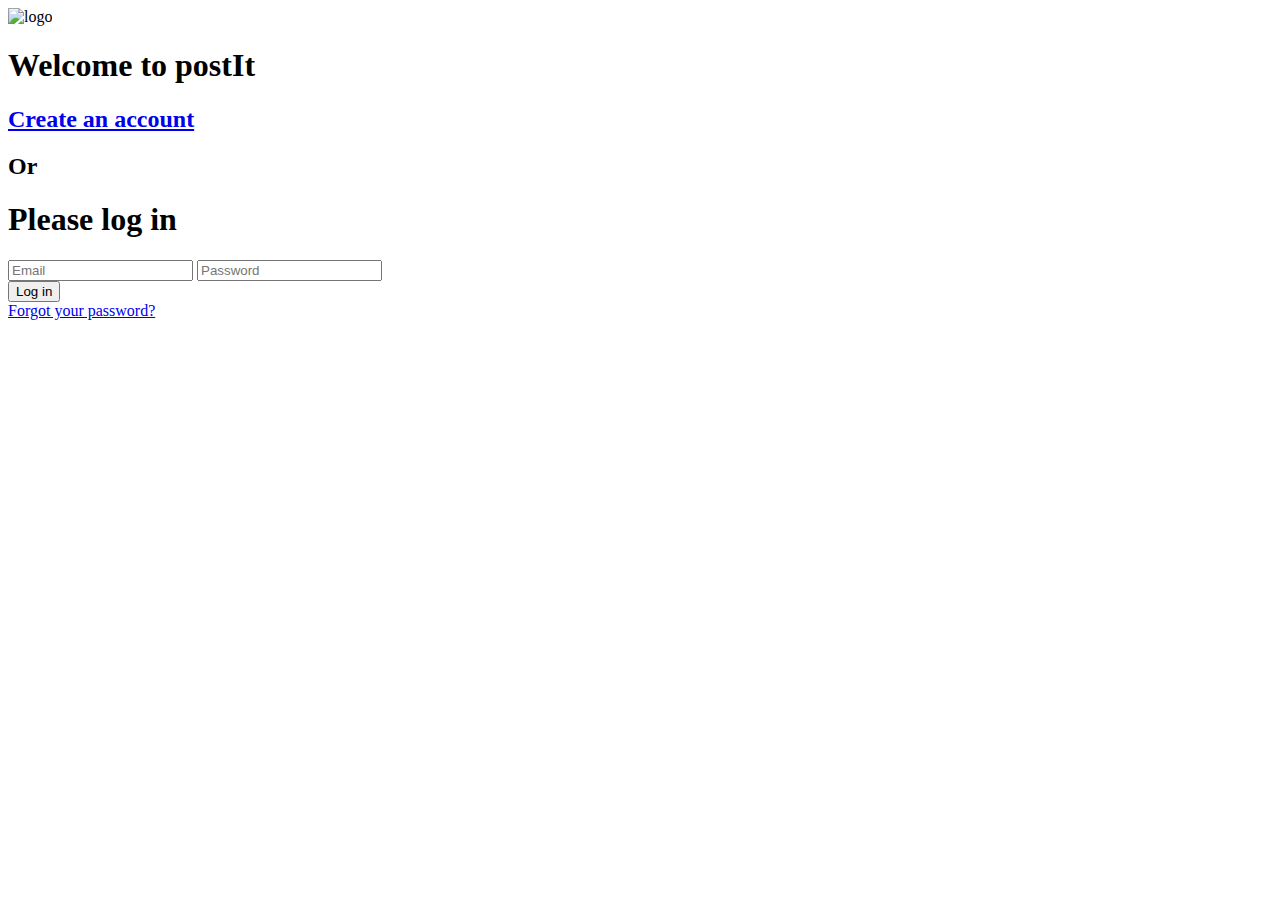
==== login.html @ 1d2481a6 "Initial HTML structure" ====
<!DOCTYPE html>
<html>

<head>


</head>

<body>

    <div class="loginBox">

        <img src="/img/logo.png" alt="logo">

        <h1>Welcome to postIt</h1>

        <h2><a href="create">Create an account</a></h2>
        <!--Pole väga kindel kui hea see format on-->

        <h2>Or</h2>

        <h1>Please log in</h1>

        <form>

            <input type="email" name="email" placeholder="Email">

            <input type="text" name="password" placeholder="Password"><br>

            <input type="button" value="Log in"><br>

            <a href="nothing">Forgot your password?</a>

        </form>

    </div>

</body>

</html>
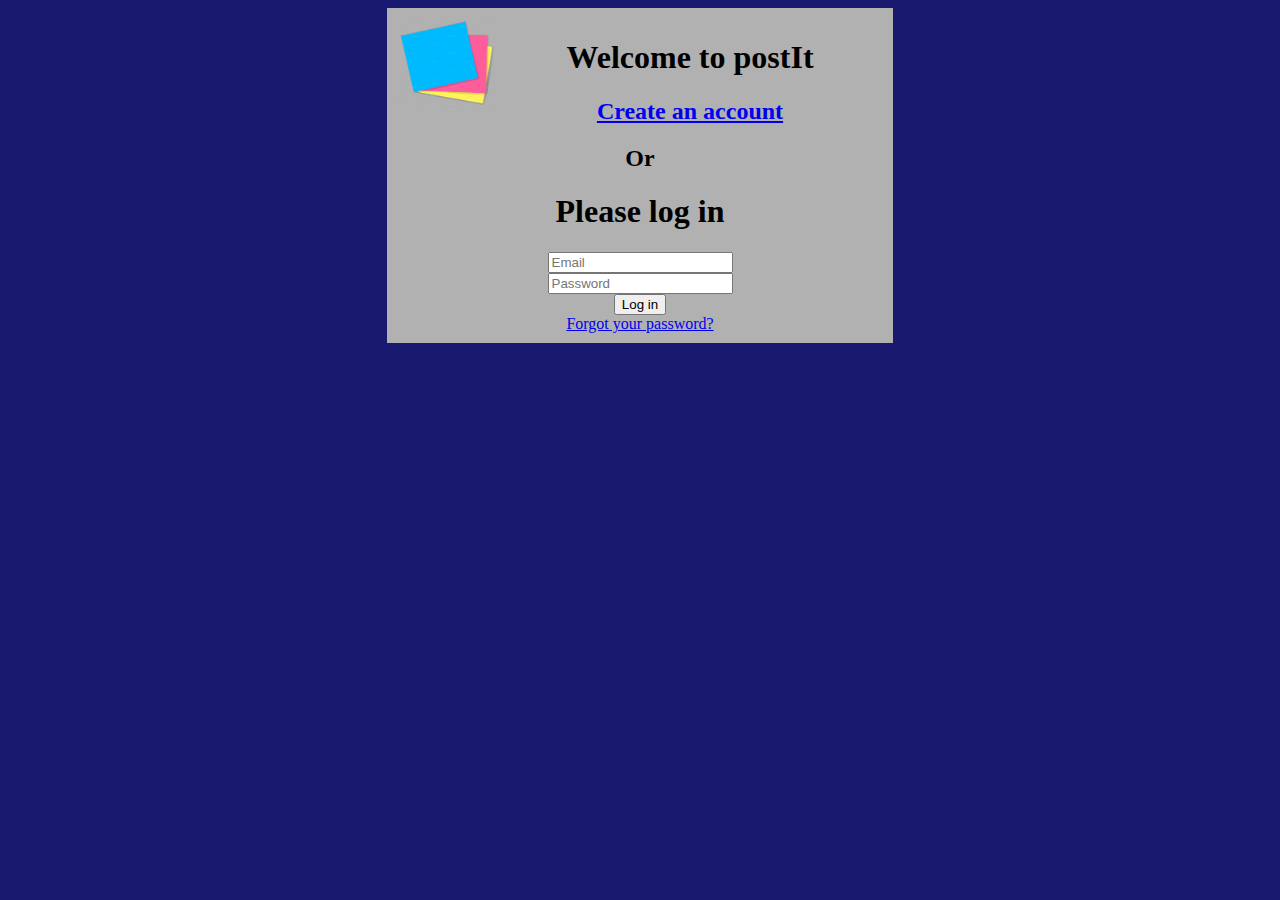
==== commit d8c42199: "Inital CSS. problem with aligning header elements horizontally" ====
--- a/login.html
+++ b/login.html
@@ -3,6 +3,7 @@
 
 <head>
 
+    <link rel="stylesheet" href="style.css">
 
 </head>
 
@@ -10,7 +11,7 @@
 
     <div class="loginBox">
 
-        <img src="/img/logo.png" alt="logo">
+        <img src="img/logo.png" alt="logo" height="90" , width="100">
 
         <h1>Welcome to postIt</h1>
 
@@ -23,7 +24,7 @@
 
         <form>
 
-            <input type="email" name="email" placeholder="Email">
+            <input type="email" name="email" placeholder="Email"><br>
 
             <input type="text" name="password" placeholder="Password"><br>
 
--- a/style.css
+++ b/style.css
@@ -0,0 +1,53 @@
+body{
+    background-color: midnightblue;
+}
+
+.loginBox{
+
+    margin-left: 30%;
+    margin-right: 30%;
+    padding: 10px;
+    background-color: rgb(177, 177, 177);
+    text-align: center;
+
+}
+
+header{
+
+    display: inline-block;
+    width: 100%;
+    background-color: lightsteelblue;
+    margin-bottom: 50px;
+
+}
+
+.searchBar{
+    text-align: center;
+}
+
+.searchBar + img{
+
+    float: right;
+
+}
+
+.loginBox > img{
+
+    float: left;
+
+}
+
+.postHolder{
+
+    margin-left: 10%;
+    margin-right: 10%;
+    padding: 60px;
+    background-color: rgb(177, 177, 177);
+
+}
+
+.searchBar + img{
+
+    float: right;
+
+}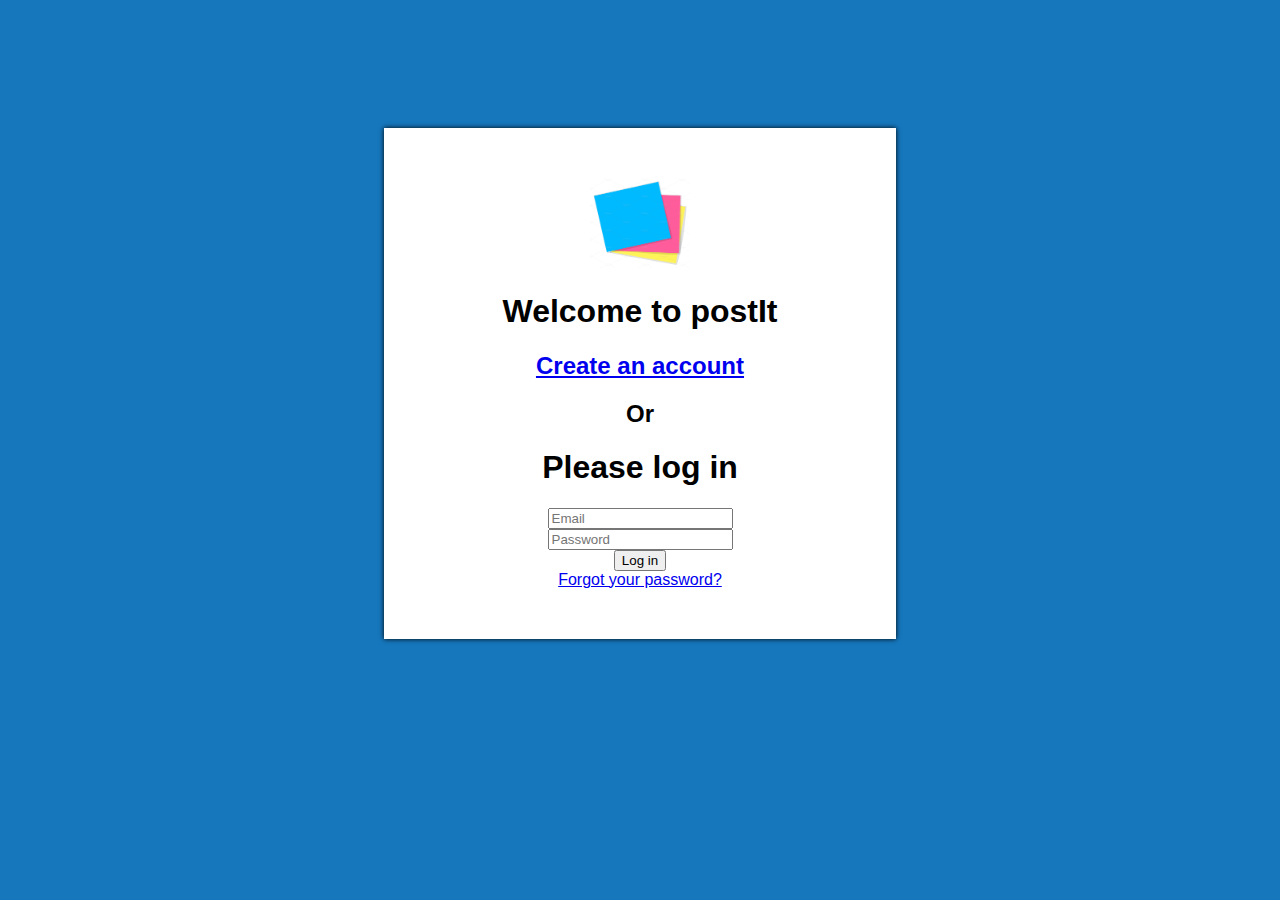
==== commit b636480a: "Cleaned up project directiories, finished html for index.html and did css for it. Also did some css " ====
--- a/login.html
+++ b/login.html
@@ -2,16 +2,16 @@
 <html>
 
 <head>
-
-    <link rel="stylesheet" href="style.css">
-
+    <link rel="stylesheet" href="res/css/style.css">
+    <meta charset="UTF-8">
+    <title>Welcome to postIt! Please log in</title>
 </head>
 
 <body>
 
-    <div class="loginBox">
+    <div id="loginBox">
 
-        <img src="img/logo.png" alt="logo" height="90" , width="100">
+        <img src="res/images/logo.png" alt="logo" height="90" , width="100">
 
         <h1>Welcome to postIt</h1>
 
--- a/res/css/style.css
+++ b/res/css/style.css
@@ -0,0 +1,128 @@
+* {
+    font-family: 'Open Sans', sans-serif;
+}
+
+body{
+    background-color: #1677bd;
+    width : 100%;
+    margin:0px;
+}
+
+header{
+    position: fixed;
+    top: 0px;
+    left:0px;
+    width: 100%;
+    z-index: 1;
+    margin-bottom: 50px;
+    background-color: #1677bd;
+}
+
+header:hover {
+    box-shadow: 0px 3px 10px #989797;
+}
+
+nav {
+    display: flex;
+    align-items: center;
+    height: 60px;
+}
+
+header nav {
+    background-color: #ffffff;
+}
+
+.searchBar {
+    text-align: center;
+    height: 30px;
+    flex-grow: 4;
+    padding: 10px;
+}
+
+nav div.searchBar > input {
+    box-sizing: border-box;
+    height: 30px;
+    width: 40%;
+    margin-right:2px;
+    border: 1px solid #e0e0e0;
+    border-radius: 5px;
+}
+nav div.searchBar > button {
+    box-sizing: border-box;
+    height: 30px;
+    width: 15%;
+    border: 1px solid #e0e0e0;
+    cursor: pointer;
+    background-color: #0d579b;
+    color: white;
+    border-radius: 5px;
+}
+
+nav img {
+    padding-left: 20px;
+    padding-right: 15px;
+    height: 35px;
+    width: auto;
+}
+
+#loginBox{
+    margin-left: 30%;
+    margin-right: 30%;
+    margin-top: 10%;
+    padding: 50px;
+    background-color: white;
+    text-align: center;
+    box-shadow: 0 0 5px 0px black;
+}
+
+#postHolder{
+    margin-top:15px;
+    margin-left: 20%;
+    margin-right: 20%;
+    padding: 60px;
+    background-color: grey;
+    background-color: white;
+    box-shadow: 0 0 5px 0px black;
+}
+
+.post {
+    background-color: white;
+    margin-top: 20px;
+    margin-bottom: 20px;
+    box-shadow: 0 0 20px 1px grey;
+    border-radius: 5px;
+}
+
+.post_header {
+    height: 30px;
+    padding: 10px;
+}
+
+.post_header > img {
+    height: 100%;
+}
+
+.post_header > span {
+    float: right;
+    color:grey;
+    font-style: italic;
+    padding-top: 5px;
+}
+
+.post_footer {
+    margin: 10px;
+}
+
+.like {
+    width: 40px;
+    background-color: #0d579b;
+    padding:7px;
+    border-radius: 10px;
+    margin: 10px;
+
+}
+
+.like:hover {
+    box-shadow: 0px 3px 10px grey;
+    cursor: pointer;
+}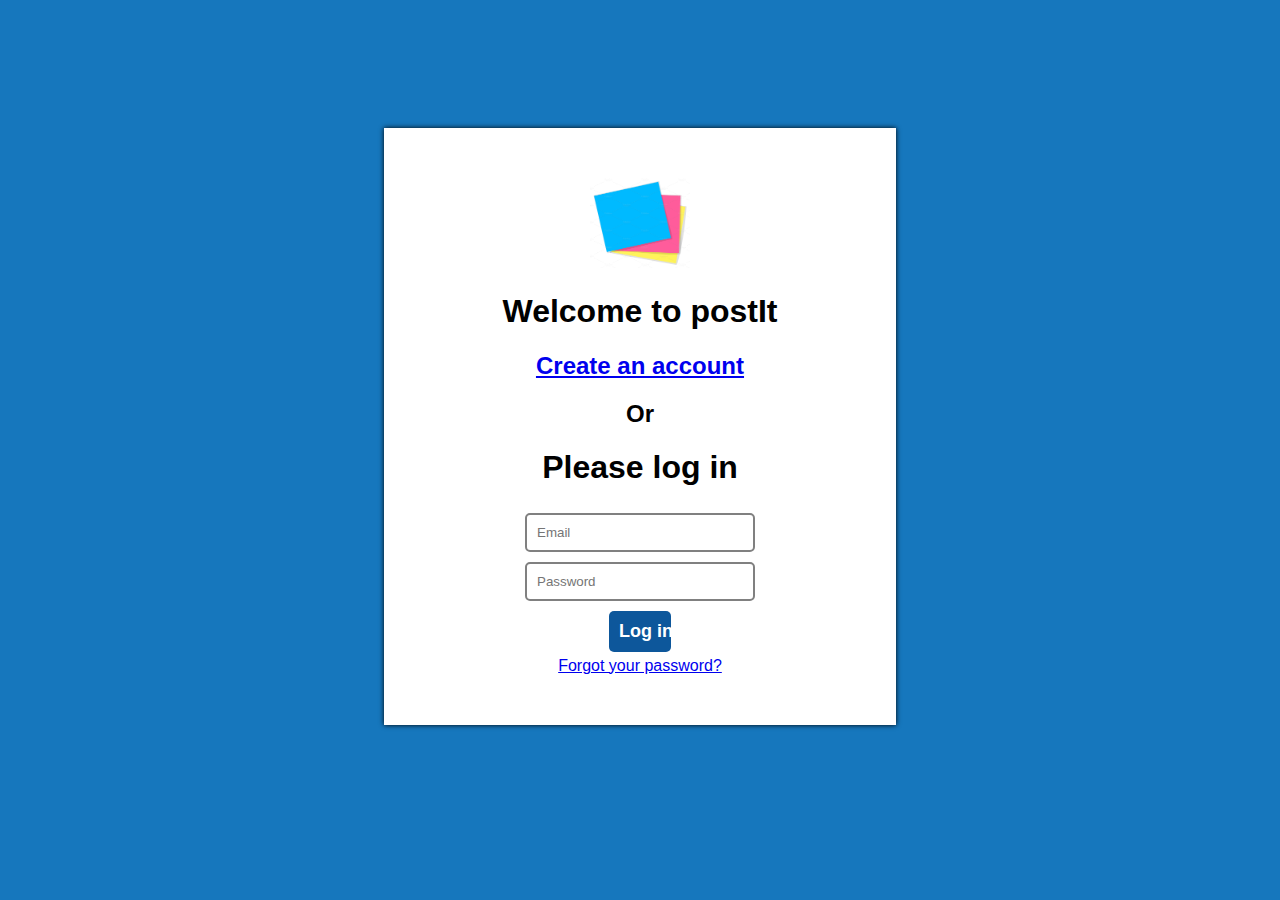
==== commit a08bc385: "More CSS for login. Homework requirements" ====
--- a/login.html
+++ b/login.html
@@ -26,9 +26,9 @@
 
             <input type="email" name="email" placeholder="Email"><br>
 
-            <input type="text" name="password" placeholder="Password"><br>
+            <input class="password" type="password" name="password" placeholder="Password"><br>
 
-            <input type="button" value="Log in"><br>
+            <input type="button" onclick="location.href='index.html';" value="Log in"><br>
 
             <a href="nothing">Forgot your password?</a>
 
--- a/res/css/style.css
+++ b/res/css/style.css
@@ -75,6 +75,7 @@
     box-shadow: 0 0 5px 0px black;
 }
 
+
 #postHolder{
     margin-top:15px;
     margin-left: 20%;
@@ -113,7 +114,7 @@
     margin: 10px;
 }
 
-.like {
+.post_footer ~ img{
     width: 40px;
     background-color: #0d579b;
     padding:7px;
@@ -125,4 +126,34 @@
 .like:hover {
     box-shadow: 0px 3px 10px grey;
     cursor: pointer;
+}
+
+input{
+
+    padding: 10px;
+    margin: 5px;
+    border-radius: 5px;
+
+}
+
+input[type=email]{
+
+    border: 2px solid gray;
+    width: 50%;
+}
+
+.password{
+
+    border: 2px solid gray;
+    width: 50%;
+}
+
+br + input[type=button]{
+
+    background-color: #0d579b;
+    color: white;
+    border: none;
+    width: 15%;
+    font-size: large;
+    font-weight: bold;
 }